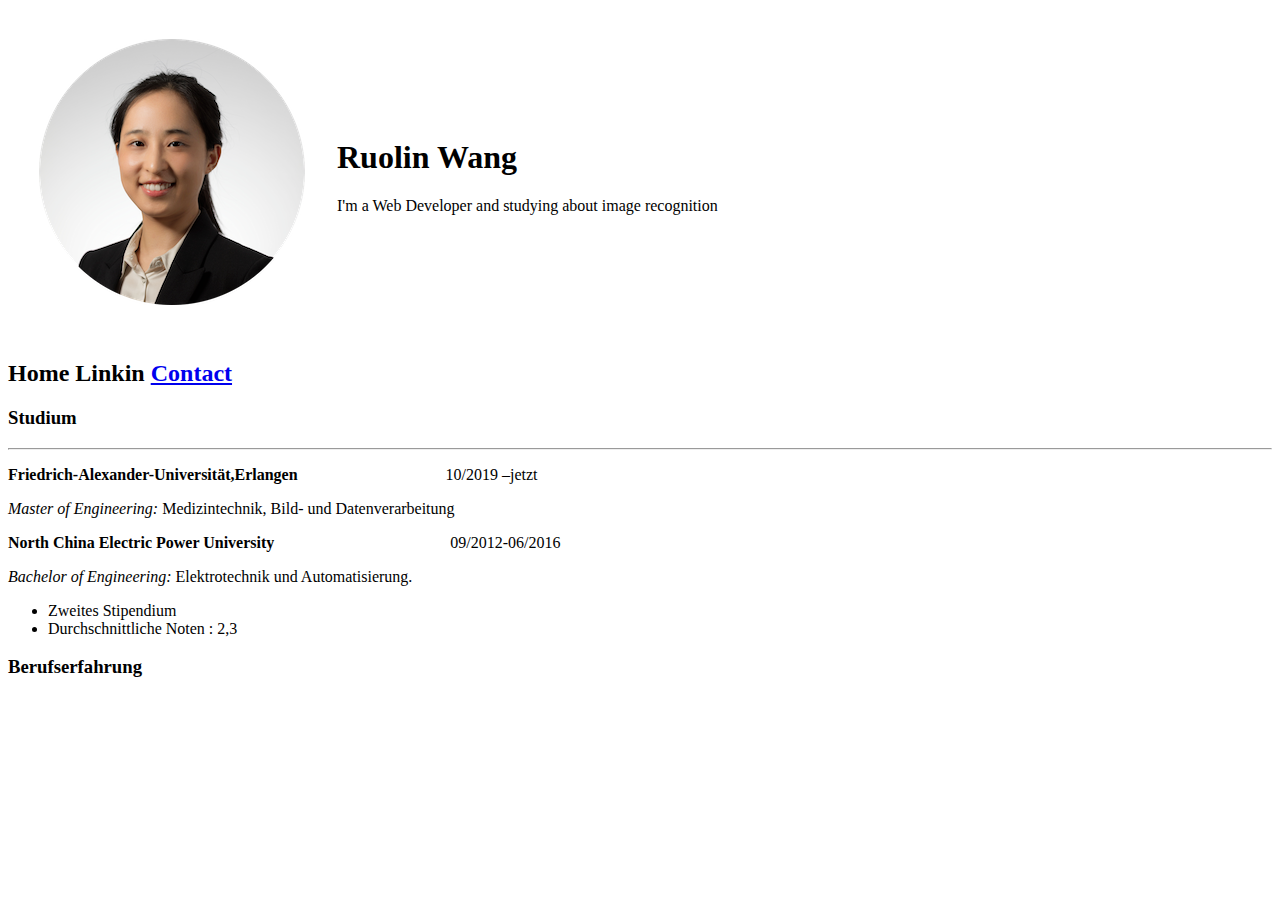
==== index.html @ e2f27af5 "add initial cv website files" ====
<!DOCTYPE html>
<html lang="en" dir="ltr">
  <head>
    <meta charset="utf-8">
    <title>Ruolin Wang Personal Site</title>
  </head>
  <body>
    <table cellspacing='30'>
      <tr>
        <td><img src="circle-cropped.png" alt="Ruolin Profile picuture"></td>
        <td><h1>Ruolin Wang</h1>
          <p>I'm a Web Developer and studying about image recognition</p> </td>
      </tr>
    </table>

    <h2>Home Linkin <a href="contact.html">Contact</a></h2>



    <h3>Studium</h3>
    <hr>

    <p><strong>Friedrich-Alexander-Universität,Erlangen </strong>&emsp;&emsp;&emsp;&emsp;&emsp;&emsp;&emsp;&emsp;&emsp;10/2019 –jetzt</p>
    <p><em>Master of Engineering: </em> Medizintechnik, Bild- und Datenverarbeitung</p>
    <p><strong>North China Electric Power University</strong>&emsp;&emsp;&emsp;&emsp;&emsp;&emsp;&emsp;&emsp;&emsp;&emsp;&emsp;09/2012-06/2016</p>
    <p><em>Bachelor of Engineering: </em> Elektrotechnik und Automatisierung.          </p>
    <ul>
      <li>Zweites Stipendium</li>
      <li>Durchschnittliche Noten : 2,3</li>
    </ul>
    <h3>Berufserfahrung</h3>

  </body>
</html>
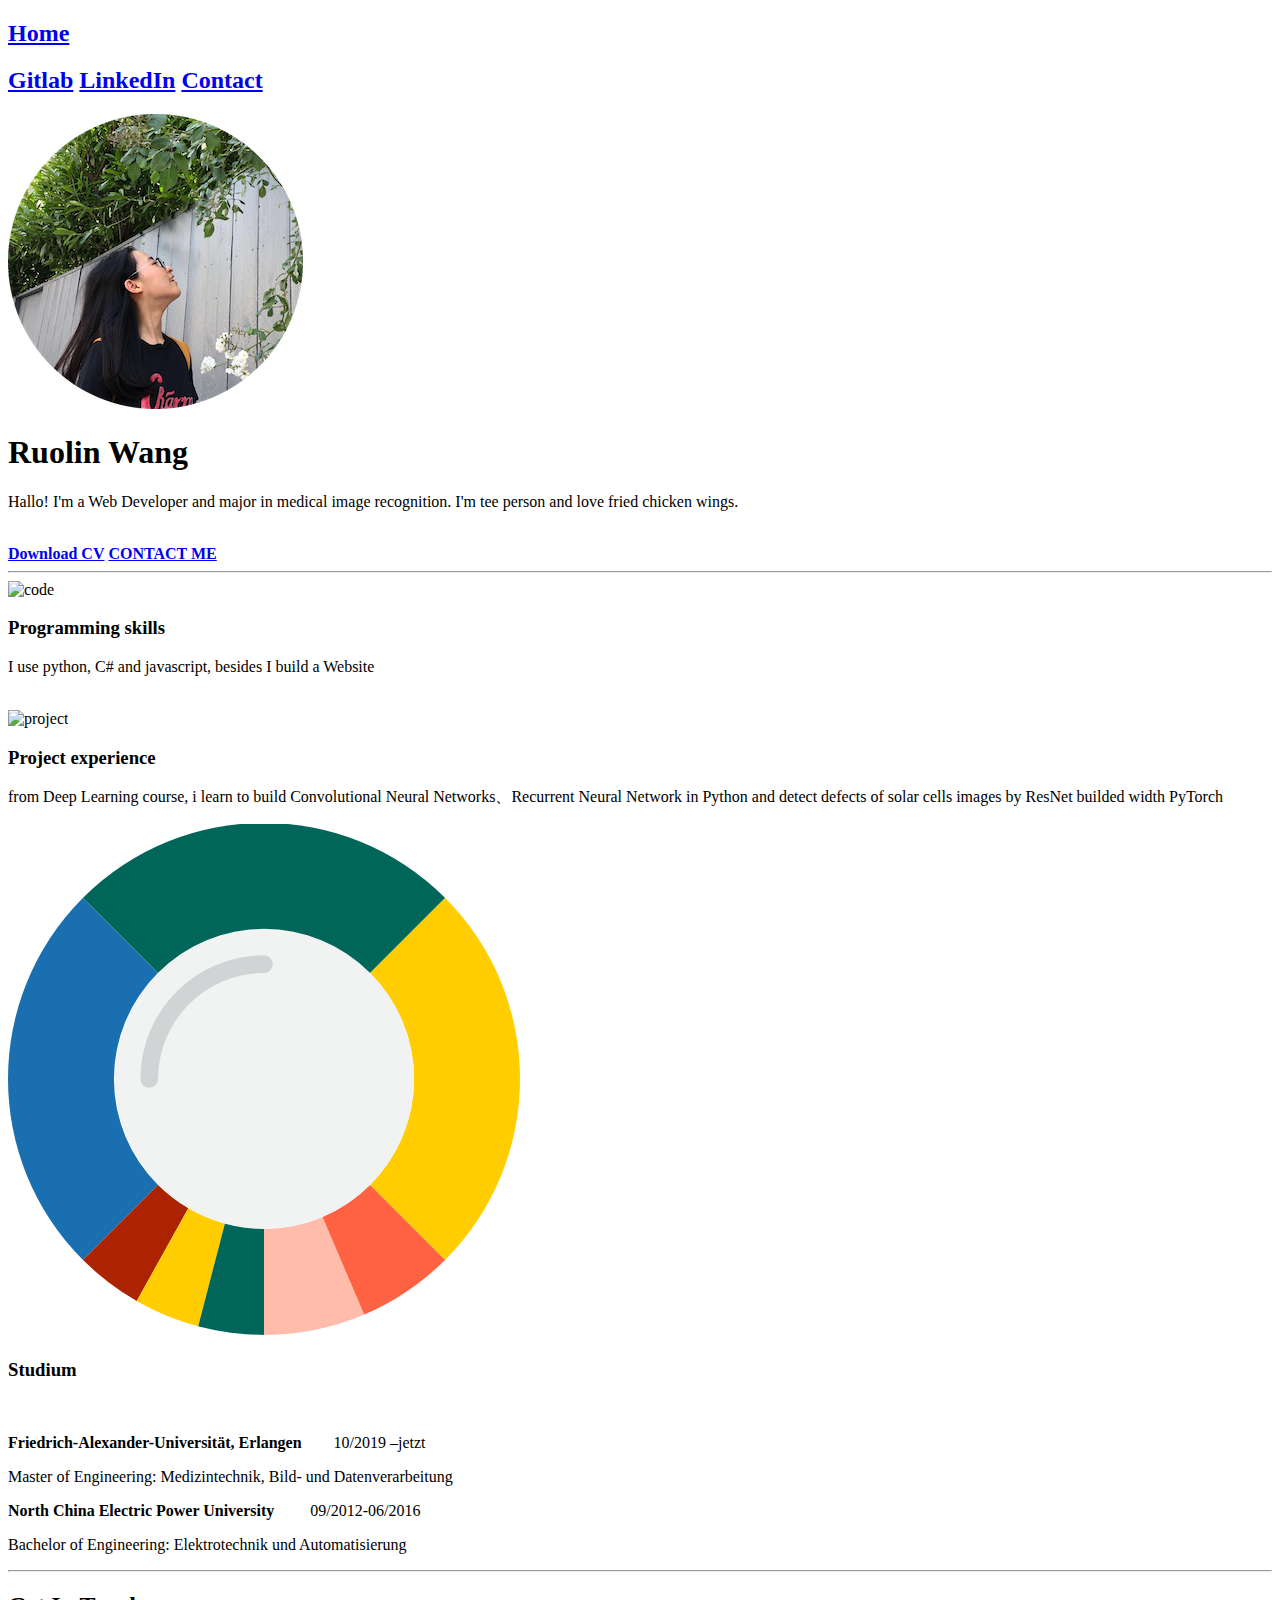
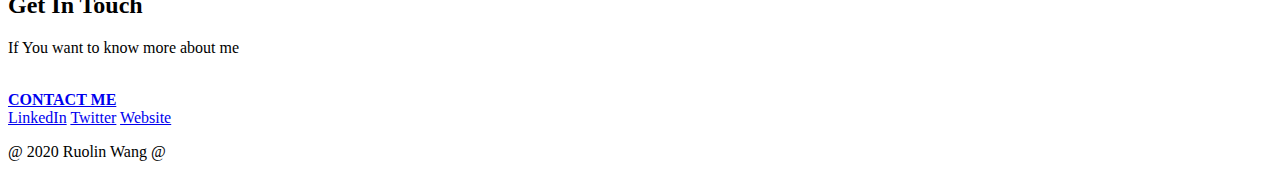
==== commit 2b606edf: "Add files via upload" ====
--- a/index.html
+++ b/index.html
@@ -3,32 +3,96 @@
   <head>
     <meta charset="utf-8">
     <title>Ruolin Wang Personal Site</title>
+    <link rel="stylesheet" href="css/style.css">
+    <link rel="icon" href="favicon.ico">
+    <link href="https://fonts.googleapis.com/css2?family=Ubuntu:ital,wght@0,500;0,700;1,400;1,700&display=swap" rel="stylesheet">
+
   </head>
   <body>
-    <table cellspacing='30'>
-      <tr>
-        <td><img src="circle-cropped.png" alt="Ruolin Profile picuture"></td>
-        <td><h1>Ruolin Wang</h1>
-          <p>I'm a Web Developer and studying about image recognition</p> </td>
-      </tr>
-    </table>
+    <div class="home">
+      <h2>
+      <a class="footer-link" href="https://www.linkedin.com/in/wang-ruolin-065532199/">Home</a>
+      </h2>
 
-    <h2>Home Linkin <a href="contact.html">Contact</a></h2>
+
+    </div>
+
+    <div class="top">
+      <h2>
+      <a class="footer-link" href="https://gitlab.cs.fau.de/ly25byme">Gitlab</a>
+      <a class="footer-link" href="https://www.linkedin.com/in/angela-yu-963a584b/">LinkedIn</a>
+      <a class="footer-link" href="mailto:ruolin.wang93@gmail.com">Contact</a>
+      </h2>
+    </div>
+
+
+  <div class="bottom">
+    <div class="myphoto">
+      <img class="myphoto-img" src="circle-cropped.png" alt="Ruolin Profile picuture">
+    </div>
+
+    <div class="text">
+      <h1>Ruolin Wang</h1>
+      <p>Hallo! I'm a Web Developer and major in medical image recognition. I'm tee person and love fried chicken wings. </p>
+      <br>
+      <div class="text-btn">
+        <a href="#" class="myButton"><strong>Download CV</strong></a>
+        <a class="myButton" href="mailto:ruolin.wang93@gmail.com"><strong>CONTACT ME</strong></a>
+      </div>
+    </div>
+  </div>
+  <hr>
+
+
+  <div class="skill">
+    <img class="code-img" src="https://image.flaticon.com/icons/svg/1995/1995485.svg" alt="code">
+      <div class="skill-row">
+        <h3>Programming skills</h3>
+        <p>I use python, C# and javascript, besides I build a  Website </p>
+        <br>
+
+      </div>
+      <img class="project-img" src="https://image.flaticon.com/icons/svg/1730/1730670.svg" alt="project">
+      <div class="skill-row">
+
+        <h3>Project experience</h3>
+        <p>from Deep Learning course, i learn to build Convolutional Neural Networks、Recurrent Neural Network in Python and
+        detect defects of solar cells images by ResNet builded width PyTorch </p>
+      </div>
+    </div>
+
+    <div class="studium">
+      <img class="experience-img" src="experience.png" alt="">
+      <h3>Studium </h3>
+      <br>
+      <p><strong>Friedrich-Alexander-Universität, Erlangen </strong>&nbsp&nbsp&nbsp&nbsp&nbsp&nbsp&nbsp10/2019 –jetzt</p>
+      <p>Master of Engineering: Medizintechnik, Bild- und Datenverarbeitung</p>
+      <p><strong>North China Electric Power University</strong>&nbsp&nbsp&nbsp&nbsp&nbsp&nbsp&nbsp&nbsp&nbsp09/2012-06/2016 </p>
+      <p>Bachelor of Engineering: Elektrotechnik und Automatisierung   </p>
 
 
 
-    <h3>Studium</h3>
+    </div>
     <hr>
 
-    <p><strong>Friedrich-Alexander-Universität,Erlangen </strong>&emsp;&emsp;&emsp;&emsp;&emsp;&emsp;&emsp;&emsp;&emsp;10/2019 –jetzt</p>
-    <p><em>Master of Engineering: </em> Medizintechnik, Bild- und Datenverarbeitung</p>
-    <p><strong>North China Electric Power University</strong>&emsp;&emsp;&emsp;&emsp;&emsp;&emsp;&emsp;&emsp;&emsp;&emsp;&emsp;09/2012-06/2016</p>
-    <p><em>Bachelor of Engineering: </em> Elektrotechnik und Automatisierung.          </p>
-    <ul>
-      <li>Zweites Stipendium</li>
-      <li>Durchschnittliche Noten : 2,3</li>
-    </ul>
-    <h3>Berufserfahrung</h3>
+
+    <div class="contact-message">
+      <h2>Get In Touch</h2>
+      <p>If You want to know more about me</p>
+      <br>
+      <a class="btn1" href="mailto:ruolin.wang93@gmail.com"><strong>CONTACT ME</strong></a>
+      <br>
+    </div>
+
+
+    <div class="bottom-container">
+      <a class="footer-link" href="https://www.linkedin.com/in/wang-ruolin-065532199/">LinkedIn</a>
+      <a class="footer-link" href="https://twitter.com/yu_angela">Twitter</a>
+      <a class="footer-link" href="https://www.appbrewery.co/">Website</a>
+      <p class="copyright">@ 2020 Ruolin Wang @ </p>
+    </div>
+
+
 
   </body>
 </html>
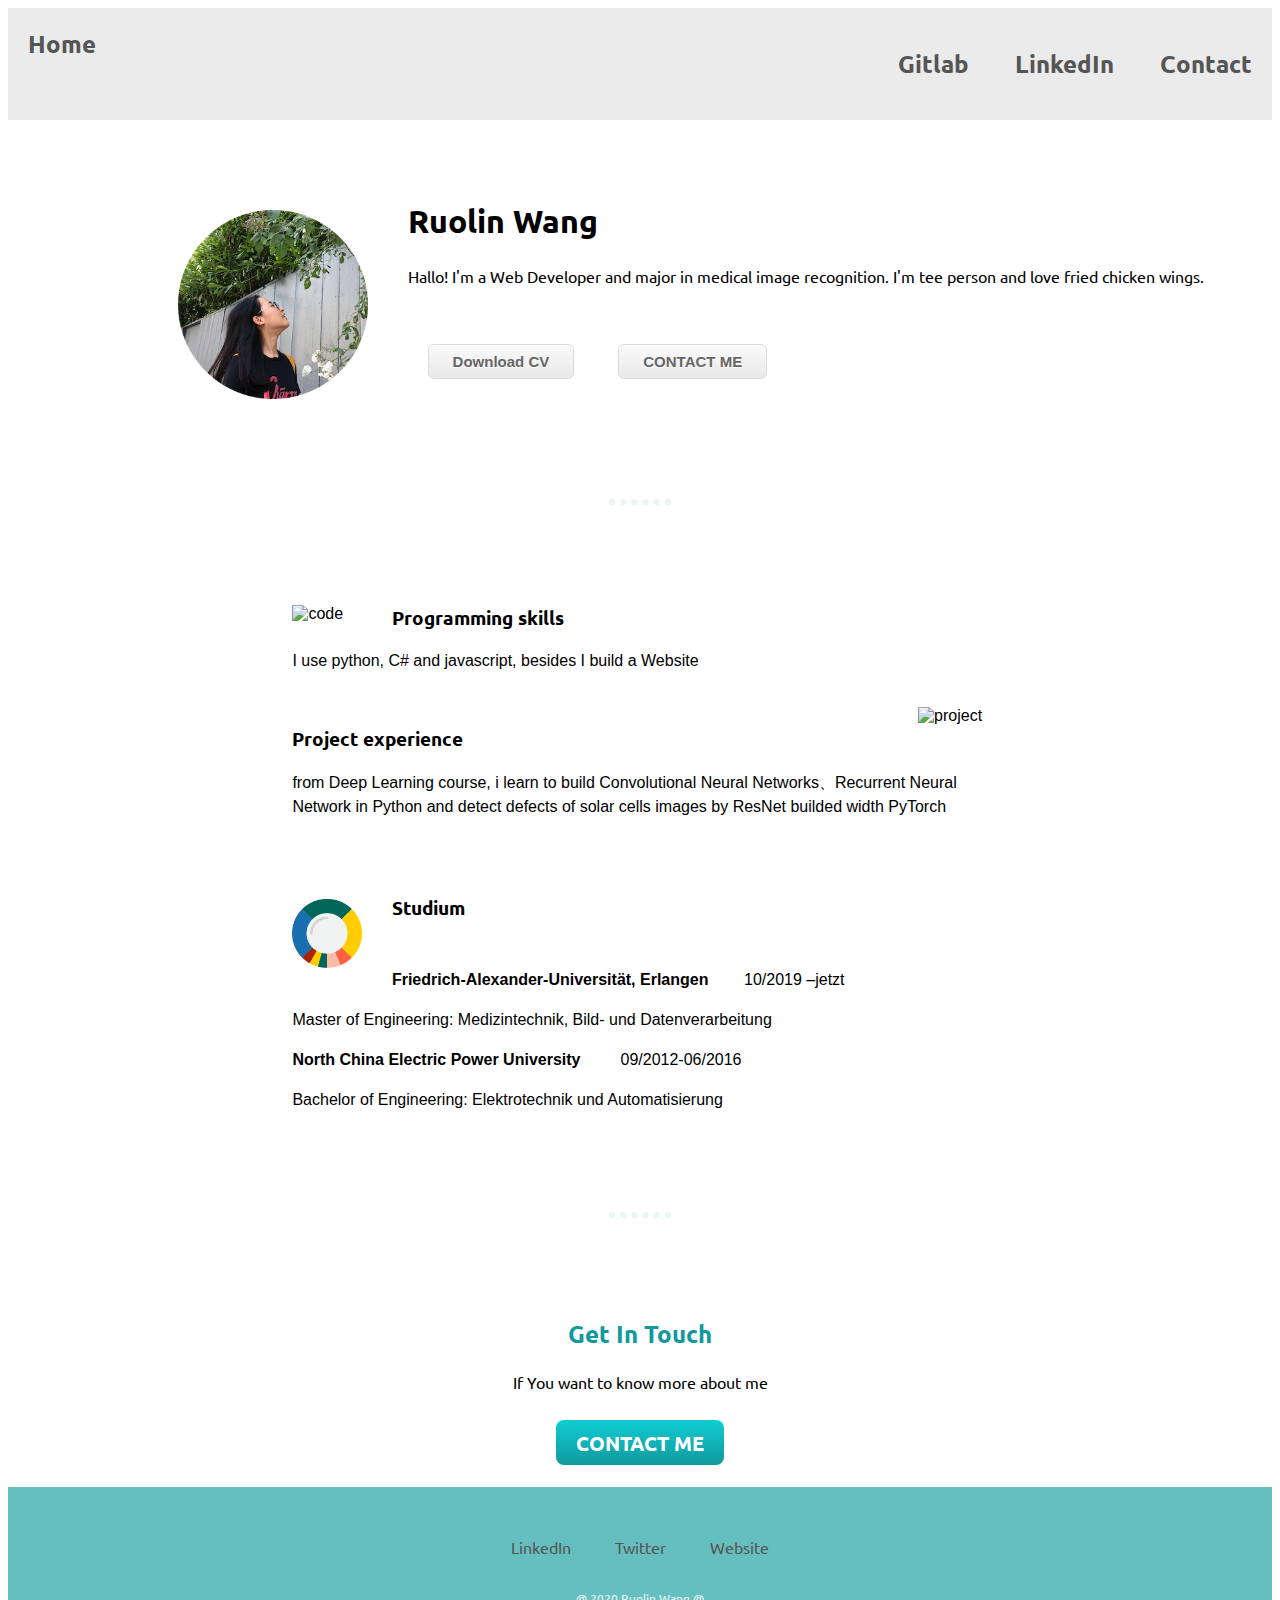
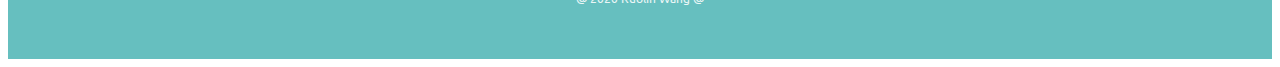
==== commit 444939bb: "download" ====
--- a/index.html
+++ b/index.html
@@ -36,7 +36,8 @@
       <p>Hallo! I'm a Web Developer and major in medical image recognition. I'm tee person and love fried chicken wings. </p>
       <br>
       <div class="text-btn">
-        <a href="#" class="myButton"><strong>Download CV</strong></a>
+        <a href="CV_DE.pdf" download class="myButton"><strong>Download CV</strong></a>
+
         <a class="myButton" href="mailto:ruolin.wang93@gmail.com"><strong>CONTACT ME</strong></a>
       </div>
     </div>
--- a/css/style.css
+++ b/css/style.css
@@ -0,0 +1,175 @@
+body {
+  color: black;
+  image-orientation: center;
+  text-align: center;
+  font-family: 'Ubuntu', sans-serif;
+  font-weight: normal;
+}
+
+p {
+    line-height: 1.5;
+    color: black;
+  }
+h3{
+  font-family: 'Ubuntu', sans-serif;
+}
+a{
+    color: #555555;
+    font-family: 'Ubuntu', sans-serif;
+    margin: 20px 20px;
+    text-decoration: none;
+    text-align: center;
+  }
+
+a:hover {
+      color: #0278ae;
+    }
+hr {
+    border: dotted #EAF6F6 6px;
+    border-bottom: none;
+    width: 4%;
+    margin: 100px auto;
+  }
+
+
+.home {
+  text-align: left;
+  position:absolute;
+}
+.top {
+  background-color: #ebebeb;
+  padding: 20px 0 20px;
+  text-align: right;
+  color: #555555;}
+
+.bottom-container {
+  background-color: #66BFBF;
+  padding: 50px 0 20px;
+}
+
+
+.myphoto-img{
+  width: 15%;
+  float: left;
+  margin-right:40px;
+  padding-left: 170px;
+  padding-top: 90px;
+}
+
+.code-img {
+  width: 10%;
+  float: left;
+  margin-right: 30px;
+}
+
+.project-img {
+  width: 10%;
+  float: right;
+  margin-left: 30px;
+
+}
+.experience-img {
+  width: 10%;
+  float: left;
+  margin-right: 30px;
+}
+
+.skill {
+  width: 55%;
+  /* margin: 80px auto 30px auto; */
+  text-align: left;
+  margin:auto;
+  font-family: 'Source Sans Pro', sans-serif;
+
+}
+
+.profile {
+
+  /* position: relative; */
+  padding-left: 50px;
+  text-align: center;
+  font-family: 'Source Sans Pro', sans-serif;
+}
+
+.studium {
+  width: 55%;
+  margin: 80px auto 30px auto;
+  text-align: left;
+  font-family: 'Source Sans Pro', sans-serif;
+  line-height: 1;
+
+}
+.text{
+  width:55%
+  margin: 80px auto 50px auto ;
+  text-align: left;
+  padding-top: 60px;
+  }
+.text-btn{
+  padding-left: 380px;
+
+}
+
+.contact-message {
+    color: #11999E;
+    width: 40%;
+    margin: 80px auto 30px auto;
+    text-align: center;}
+.copyright {
+    color: #EAF6F6;
+    text-align: center;
+    font-size: 0.75rem;
+    padding: 20px 0;
+  }
+
+.btn1 {
+    background-color: white;
+    background-image: -webkit-linear-gradient(top, #11cdd4, #11999e);
+    background-image: -moz-linear-gradient(top, #11cdd4, #11999e);
+    background-image: -ms-linear-gradient(top, #11cdd4, #11999e);
+    background-image: -o-linear-gradient(top, #11cdd4, #11999e);
+    background-image: linear-gradient(to bottom, #11cdd4, #11999e);
+    -webkit-border-radius: 8;
+    -moz-border-radius: 8;
+    border-radius: 8px;
+    font-family: 'Ubuntu', sans-serif;
+    color: white;
+    font-size: 20px;
+    padding: 10px 20px 10px 20px;
+    text-decoration: none;
+  }
+
+.btn1:hover {
+    background-color: black;
+    background-image: -webkit-linear-gradient(top, #30e3cb, #2bc4ad);
+    background-image: -moz-linear-gradient(top, #30e3cb, #2bc4ad);
+    background-image: -ms-linear-gradient(top, #30e3cb, #2bc4ad);
+    background-image: -o-linear-gradient(top, #30e3cb, #2bc4ad);
+    background-image: linear-gradient(to bottom, #30e3cb, #2bc4ad);
+    text-decoration: none;
+    color: black;
+  }
+  .myButton {
+  	box-shadow:inset 0px 1px 0px 0px #ffffff;
+  	background:linear-gradient(to bottom, #f9f9f9 5%, #e9e9e9 100%);
+  	background-color:#f9f9f9;
+  	border-radius:6px;
+  	border:1px solid #dcdcdc;
+  	display:inline-block;
+  	cursor:pointer;
+  	color:#666666;
+  	font-family:Arial;
+  	font-size:15px;
+  	font-weight:bold;
+  	padding:8px 24px;
+  	text-decoration:none;
+  	text-shadow:0px 1px 0px #ffffff;
+  }
+  .myButton:hover {
+  	background:linear-gradient(to bottom, #e9e9e9 5%, #f9f9f9 100%);
+  	background-color:#e9e9e9;
+  }
+  .myButton:active {
+  	position:relative;
+  	top:1px;
+  }
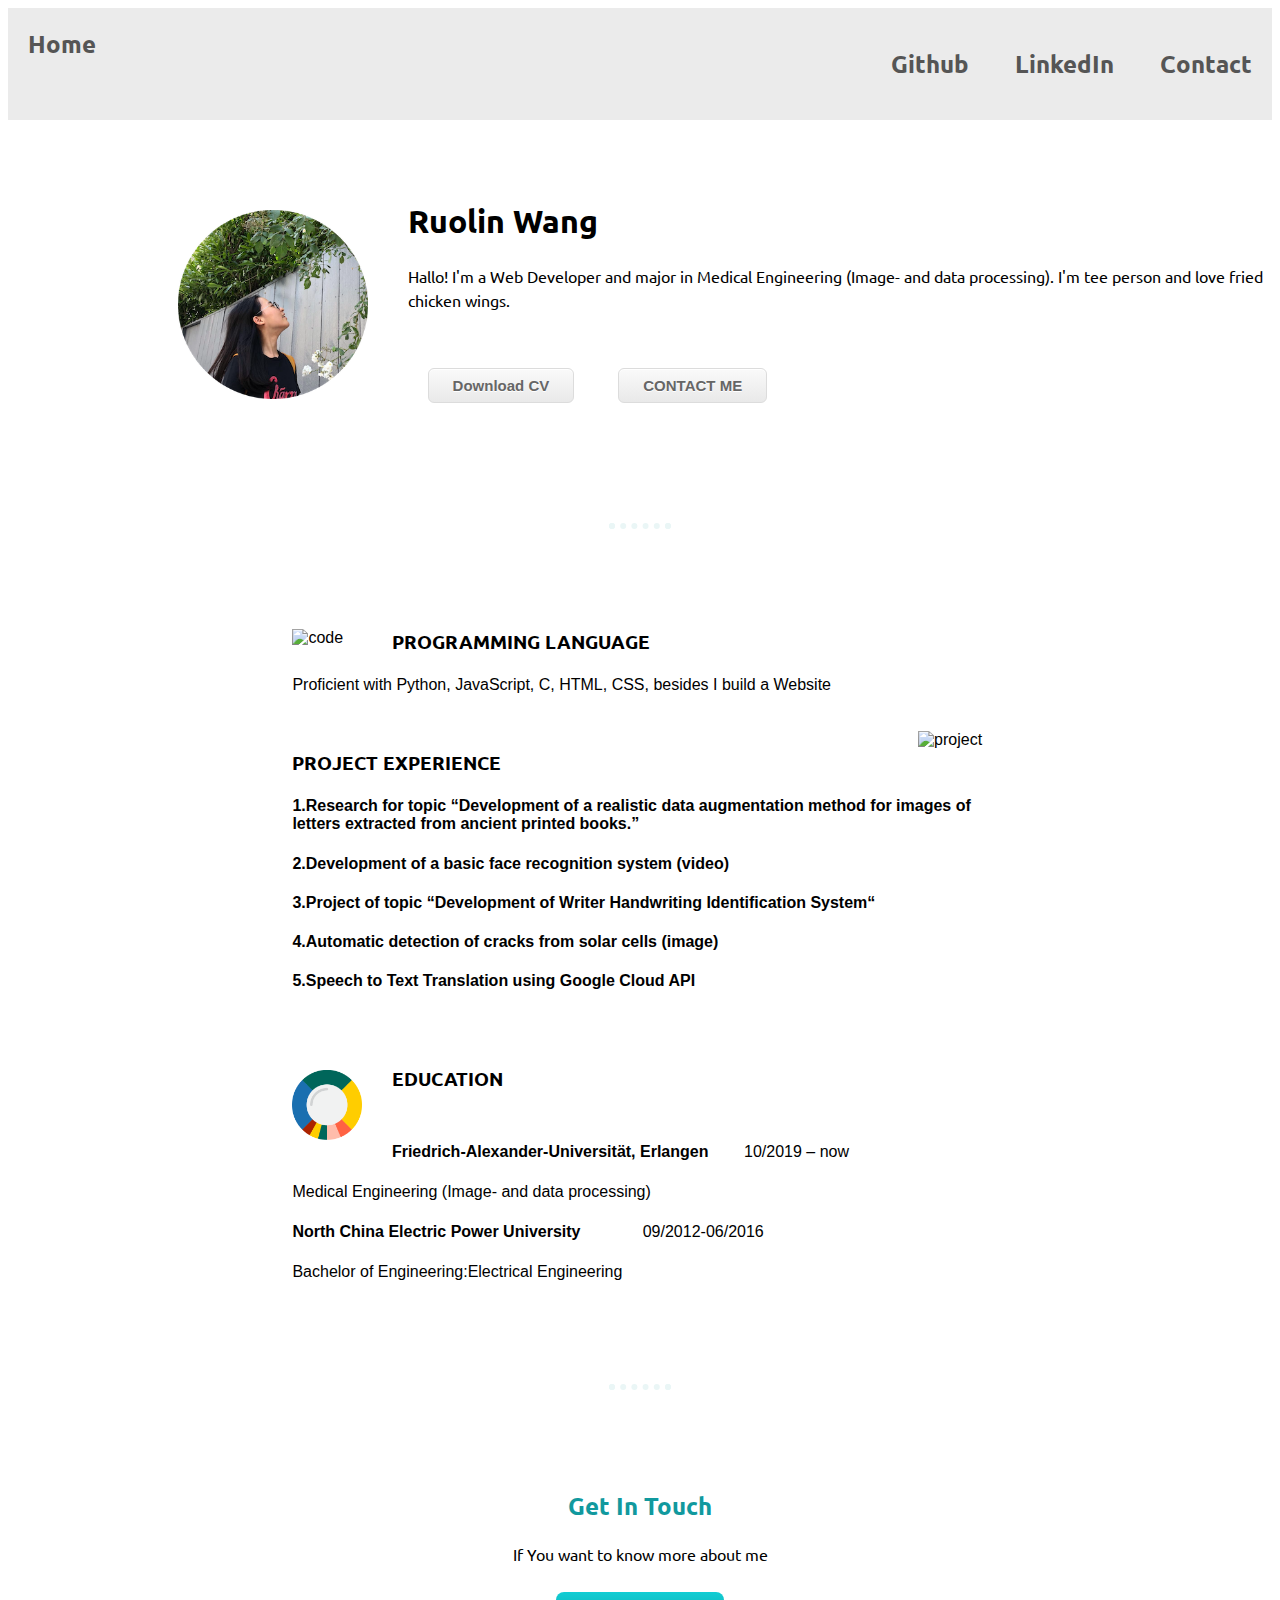
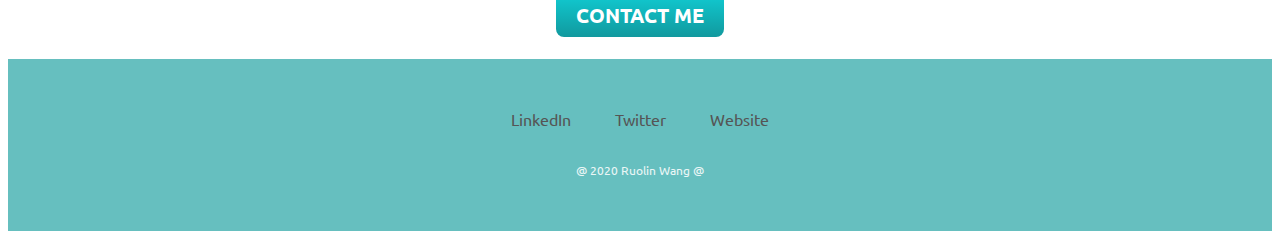
==== commit 116a9734: "update CV" ====
--- a/index.html
+++ b/index.html
@@ -11,7 +11,7 @@
   <body>
     <div class="home">
       <h2>
-      <a class="footer-link" href="https://www.linkedin.com/in/wang-ruolin-065532199/">Home</a>
+      <a class="footer-link" href="https://www.linkedin.com/in/rachel-ruolin-wang-065532199/">Home</a>
       </h2>
 
 
@@ -19,7 +19,7 @@
 
     <div class="top">
       <h2>
-      <a class="footer-link" href="https://gitlab.cs.fau.de/ly25byme">Gitlab</a>
+      <a class="footer-link" href="https://github.com/linwang98/Projects">Github</a>
       <a class="footer-link" href="https://www.linkedin.com/in/angela-yu-963a584b/">LinkedIn</a>
       <a class="footer-link" href="mailto:ruolin.wang93@gmail.com">Contact</a>
       </h2>
@@ -33,10 +33,10 @@
 
     <div class="text">
       <h1>Ruolin Wang</h1>
-      <p>Hallo! I'm a Web Developer and major in medical image recognition. I'm tee person and love fried chicken wings. </p>
+      <p>Hallo! I'm a Web Developer and major in Medical Engineering (Image- and data processing). I'm tee person and love fried chicken wings. </p>
       <br>
       <div class="text-btn">
-        <a href="CV_DE.pdf" download class="myButton"><strong>Download CV</strong></a>
+        <a href="CV_0128.pdf" download class="myButton"><strong>Download CV</strong></a>
 
         <a class="myButton" href="mailto:ruolin.wang93@gmail.com"><strong>CONTACT ME</strong></a>
       </div>
@@ -46,30 +46,35 @@
 
 
   <div class="skill">
+
     <img class="code-img" src="https://image.flaticon.com/icons/svg/1995/1995485.svg" alt="code">
       <div class="skill-row">
-        <h3>Programming skills</h3>
-        <p>I use python, C# and javascript, besides I build a  Website </p>
+        <h3>PROGRAMMING LANGUAGE</h3>
+        <p>Proficient with Python, JavaScript, C, HTML, CSS, besides I build a  Website </p>
         <br>
 
       </div>
       <img class="project-img" src="https://image.flaticon.com/icons/svg/1730/1730670.svg" alt="project">
       <div class="skill-row">
 
-        <h3>Project experience</h3>
-        <p>from Deep Learning course, i learn to build Convolutional Neural Networks、Recurrent Neural Network in Python and
-        detect defects of solar cells images by ResNet builded width PyTorch </p>
+        <h3>PROJECT EXPERIENCE</h3>
+        <h4>1.Research for topic “Development of a realistic data augmentation method for images of letters extracted from ancient printed books.”</h4>
+        <h4>2.Development of a basic face recognition system (video)</h4>
+        <h4>3.Project of topic “Development of Writer Handwriting Identification System“</h4>
+        <h4>4.Automatic detection of cracks from solar cells (image)</h4>
+        <h4>5.Speech to Text Translation using Google Cloud API</h4>
+
       </div>
     </div>
 
     <div class="studium">
       <img class="experience-img" src="experience.png" alt="">
-      <h3>Studium </h3>
+      <h3>EDUCATION </h3>
       <br>
-      <p><strong>Friedrich-Alexander-Universität, Erlangen </strong>&nbsp&nbsp&nbsp&nbsp&nbsp&nbsp&nbsp10/2019 –jetzt</p>
-      <p>Master of Engineering: Medizintechnik, Bild- und Datenverarbeitung</p>
-      <p><strong>North China Electric Power University</strong>&nbsp&nbsp&nbsp&nbsp&nbsp&nbsp&nbsp&nbsp&nbsp09/2012-06/2016 </p>
-      <p>Bachelor of Engineering: Elektrotechnik und Automatisierung   </p>
+      <p><strong>Friedrich-Alexander-Universität, Erlangen </strong>&nbsp&nbsp&nbsp&nbsp&nbsp&nbsp&nbsp10/2019 – now</p>
+      <p> Medical Engineering (Image- and data processing)</p>
+      <p><strong>North China Electric Power University</strong>&nbsp&nbsp&nbsp&nbsp&nbsp&nbsp&nbsp&nbsp&nbsp&nbsp&nbsp&nbsp&nbsp&nbsp09/2012-06/2016 </p>
+      <p>Bachelor of Engineering:Electrical Engineering   </p>
 
 
 
@@ -87,7 +92,7 @@
 
 
     <div class="bottom-container">
-      <a class="footer-link" href="https://www.linkedin.com/in/wang-ruolin-065532199/">LinkedIn</a>
+      <a class="footer-link" href="https://www.linkedin.com/in/rachel-ruolin-wang-065532199/"">LinkedIn</a>
       <a class="footer-link" href="https://twitter.com/yu_angela">Twitter</a>
       <a class="footer-link" href="https://www.appbrewery.co/">Website</a>
       <p class="copyright">@ 2020 Ruolin Wang @ </p>
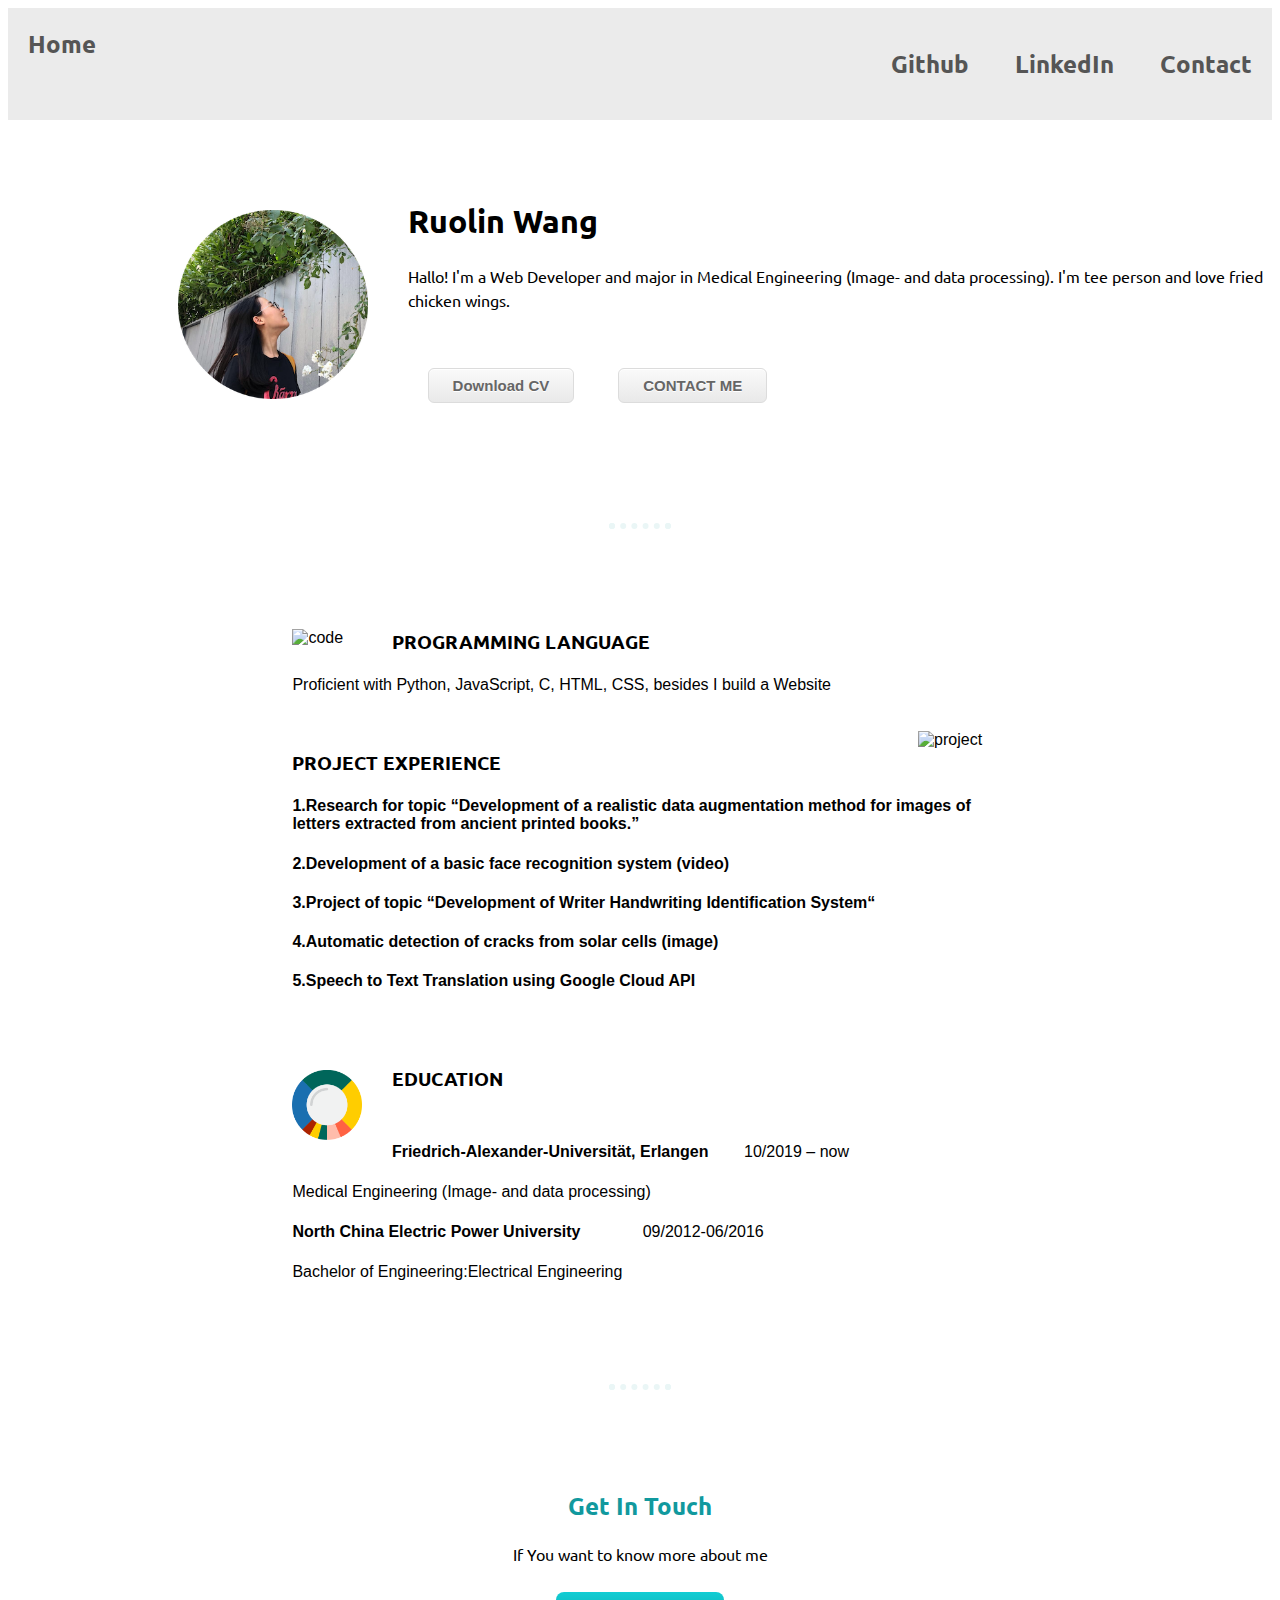
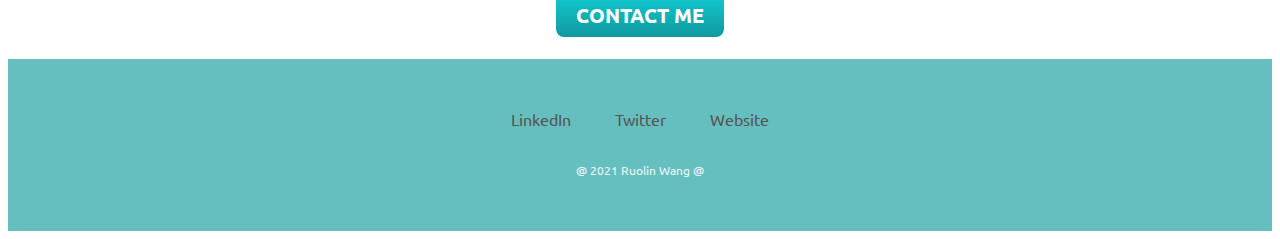
==== commit 9d9c852e: "update website" ====
--- a/index.html
+++ b/index.html
@@ -20,7 +20,7 @@
     <div class="top">
       <h2>
       <a class="footer-link" href="https://github.com/linwang98/Projects">Github</a>
-      <a class="footer-link" href="https://www.linkedin.com/in/angela-yu-963a584b/">LinkedIn</a>
+      <a class="footer-link" href="https://www.linkedin.com/in/rachel-ruolin-wang-065532199/">LinkedIn</a>
       <a class="footer-link" href="mailto:ruolin.wang93@gmail.com">Contact</a>
       </h2>
     </div>
@@ -95,7 +95,7 @@
       <a class="footer-link" href="https://www.linkedin.com/in/rachel-ruolin-wang-065532199/"">LinkedIn</a>
       <a class="footer-link" href="https://twitter.com/yu_angela">Twitter</a>
       <a class="footer-link" href="https://www.appbrewery.co/">Website</a>
-      <p class="copyright">@ 2020 Ruolin Wang @ </p>
+      <p class="copyright">@ 2021 Ruolin Wang @ </p>
     </div>
 
 
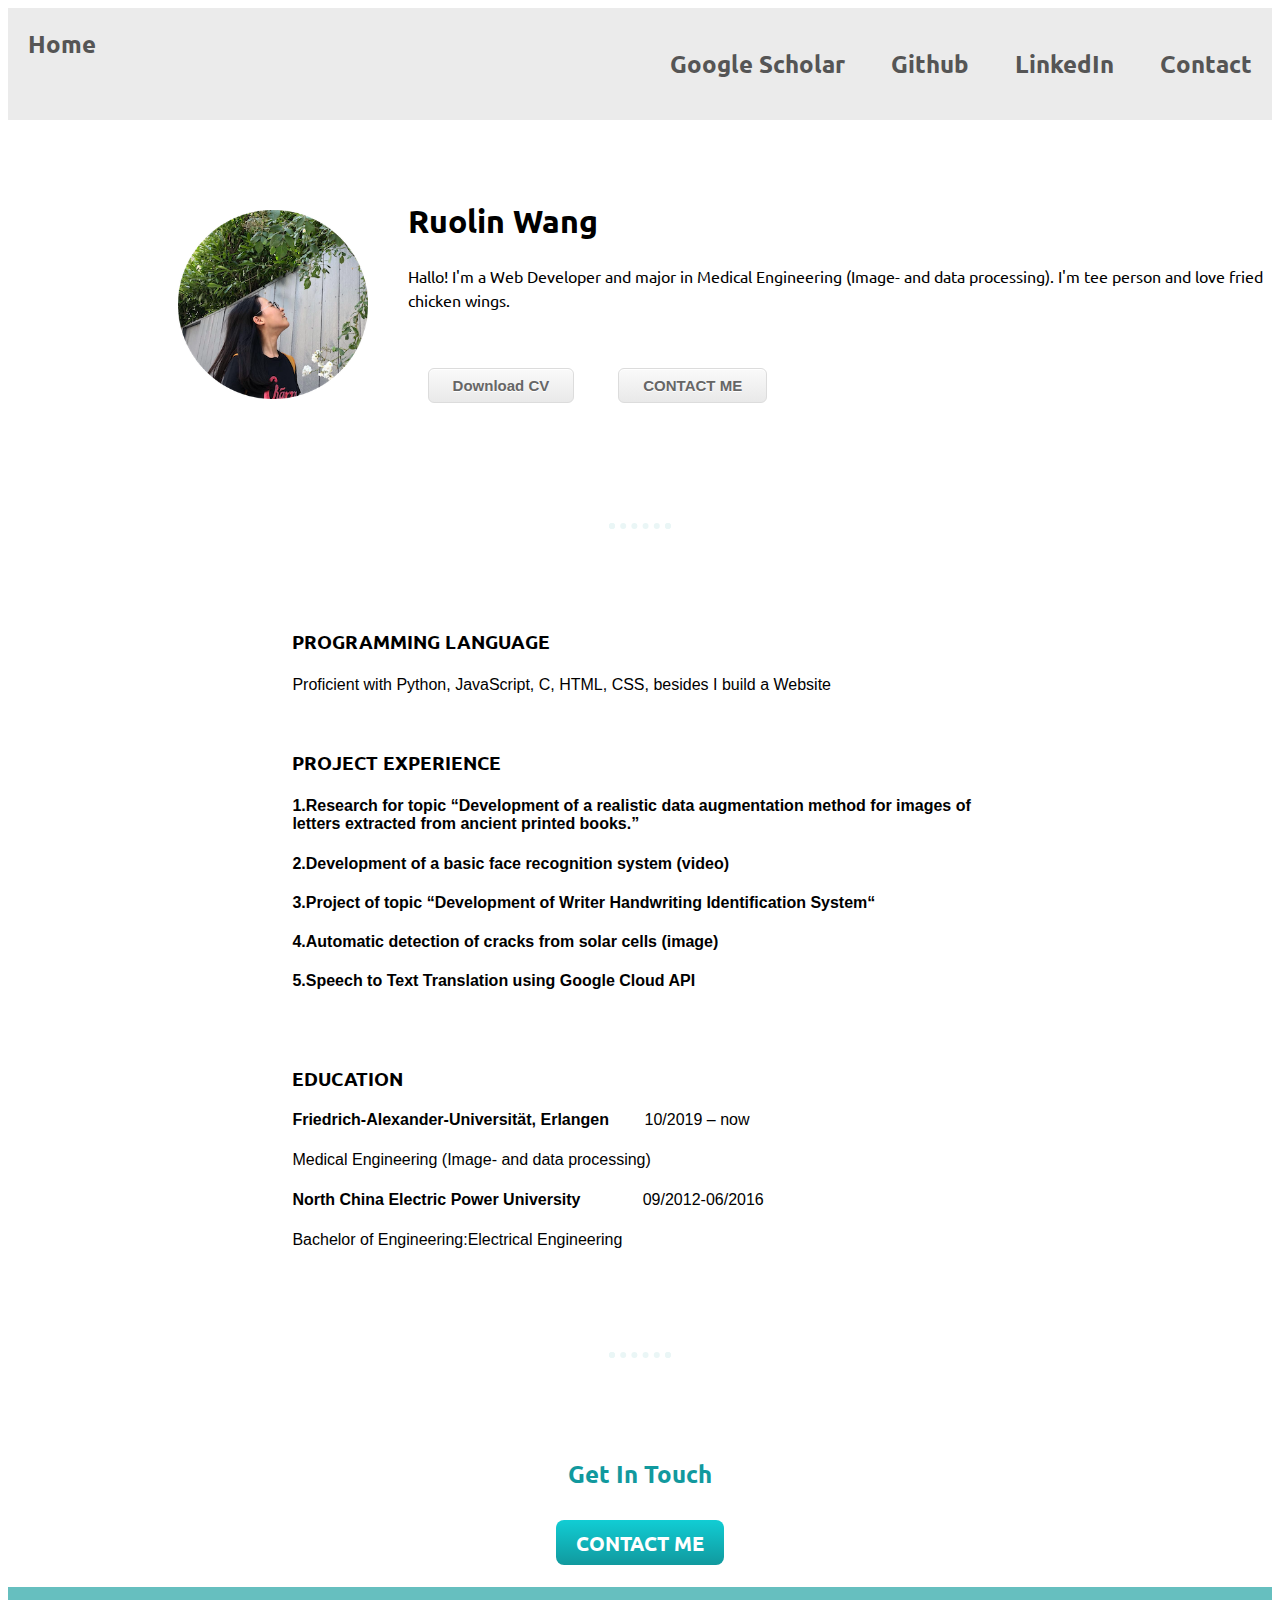
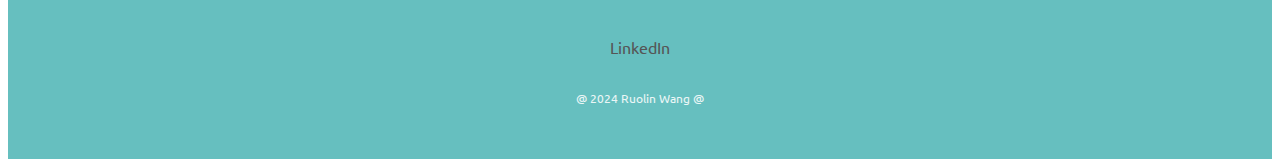
==== commit ee5095c5: "cv update" ====
--- a/index.html
+++ b/index.html
@@ -11,7 +11,7 @@
   <body>
     <div class="home">
       <h2>
-      <a class="footer-link" href="https://www.linkedin.com/in/rachel-ruolin-wang-065532199/">Home</a>
+      <a class="footer-link" href="https://www.linkedin.com/in/ruolin-wang-065532199/">Home</a>
       </h2>
 
 
@@ -19,9 +19,10 @@
 
     <div class="top">
       <h2>
-      <a class="footer-link" href="https://github.com/linwang98/Projects">Github</a>
-      <a class="footer-link" href="https://www.linkedin.com/in/rachel-ruolin-wang-065532199/">LinkedIn</a>
-      <a class="footer-link" href="mailto:ruolin.wang93@gmail.com">Contact</a>
+        <a class="footer-link" href="https://scholar.google.com/citations?user=QHzpbDIAAAAJ&hl=en">Google Scholar</a>
+        <a class="footer-link" href="https://github.com/linwang98/Projects">Github</a>
+        <a class="footer-link" href="https://www.linkedin.com/in/ruolin-wang-065532199/">LinkedIn</a>
+        <a class="footer-link" href="mailto:ruolin.wang93@gmail.com">Contact</a>
       </h2>
     </div>
 
@@ -47,14 +48,14 @@
 
   <div class="skill">
 
-    <img class="code-img" src="https://image.flaticon.com/icons/svg/1995/1995485.svg" alt="code">
+
       <div class="skill-row">
         <h3>PROGRAMMING LANGUAGE</h3>
         <p>Proficient with Python, JavaScript, C, HTML, CSS, besides I build a  Website </p>
         <br>
 
       </div>
-      <img class="project-img" src="https://image.flaticon.com/icons/svg/1730/1730670.svg" alt="project">
+
       <div class="skill-row">
 
         <h3>PROJECT EXPERIENCE</h3>
@@ -68,9 +69,8 @@
     </div>
 
     <div class="studium">
-      <img class="experience-img" src="experience.png" alt="">
+
       <h3>EDUCATION </h3>
-      <br>
       <p><strong>Friedrich-Alexander-Universität, Erlangen </strong>&nbsp&nbsp&nbsp&nbsp&nbsp&nbsp&nbsp10/2019 – now</p>
       <p> Medical Engineering (Image- and data processing)</p>
       <p><strong>North China Electric Power University</strong>&nbsp&nbsp&nbsp&nbsp&nbsp&nbsp&nbsp&nbsp&nbsp&nbsp&nbsp&nbsp&nbsp&nbsp09/2012-06/2016 </p>
@@ -84,7 +84,6 @@
 
     <div class="contact-message">
       <h2>Get In Touch</h2>
-      <p>If You want to know more about me</p>
       <br>
       <a class="btn1" href="mailto:ruolin.wang93@gmail.com"><strong>CONTACT ME</strong></a>
       <br>
@@ -92,10 +91,10 @@
 
 
     <div class="bottom-container">
-      <a class="footer-link" href="https://www.linkedin.com/in/rachel-ruolin-wang-065532199/"">LinkedIn</a>
-      <a class="footer-link" href="https://twitter.com/yu_angela">Twitter</a>
-      <a class="footer-link" href="https://www.appbrewery.co/">Website</a>
-      <p class="copyright">@ 2021 Ruolin Wang @ </p>
+      <a class="footer-link" href="https://www.linkedin.com/in/ruolin-wang-065532199/">LinkedIn</a>
+
+
+      <p class="copyright">@ 2024 Ruolin Wang @ </p>
     </div>
 
 
